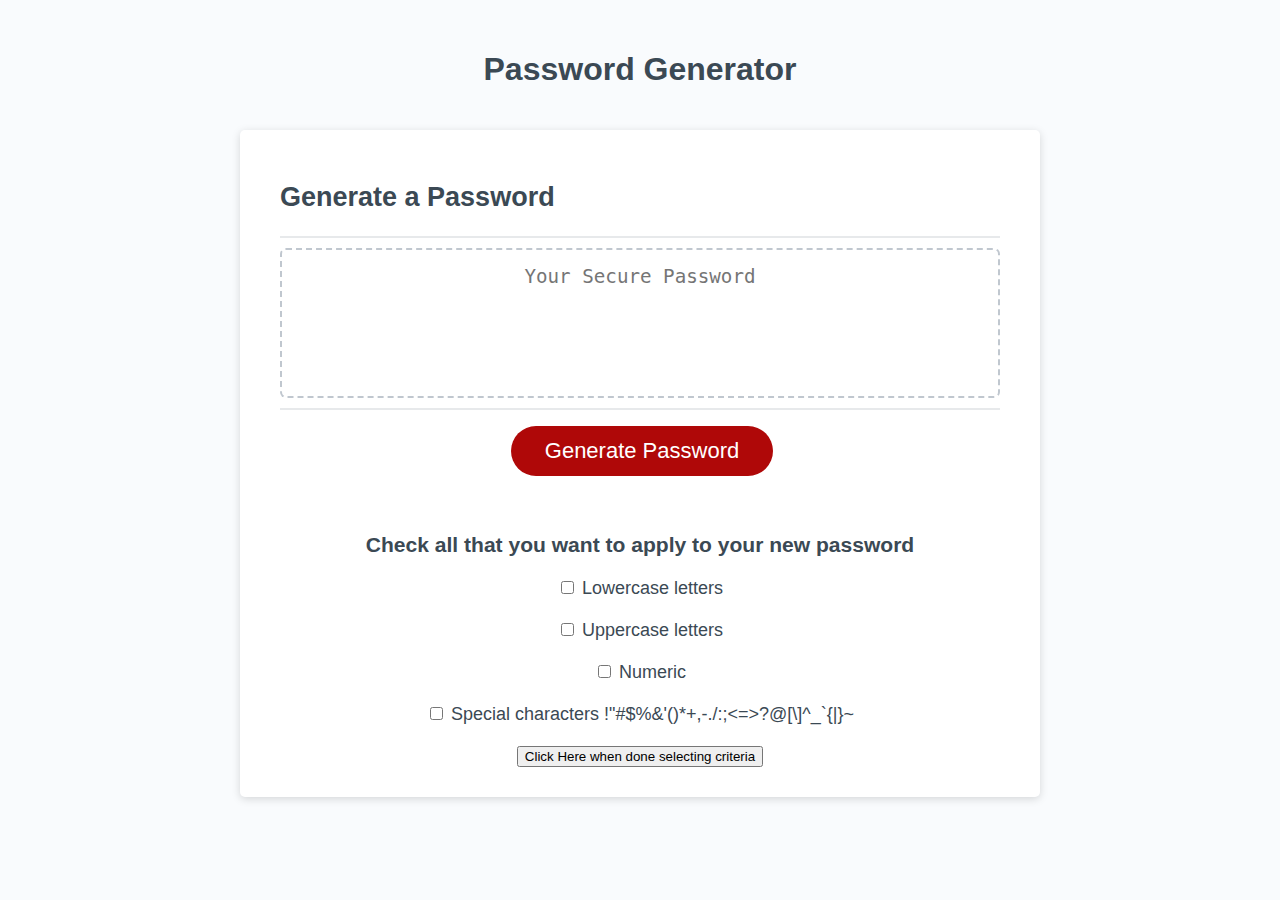
==== Develop/index.html @ 8677d4c4 "Initial code plus user checkboxes for password choices" ====
<!DOCTYPE html>
<html lang="en">
  <head>
    <meta charset="UTF-8" />
    <meta name="viewport" content="width=device-width, initial-scale=1.0" />
    <meta http-equiv="X-UA-Compatible" content="ie=edge" />
    <title>Password Generator</title>
    <link rel="stylesheet" href="style.css" />
  </head>

<!-- REQUIREMENTS
User Story
AS AN employee with access to sensitive data
I WANT to randomly generate a password that meets certain criteria
SO THAT I can create a strong password that provides greater security
Acceptance Criteria
GIVEN I need a new, secure password
WHEN I click the button to generate a password
THEN I am presented with a series of prompts for password criteria

1) GET user CRITERIA

2) Build a string, charSet, holding the possible characters the user wants

3) GET PASSWORD LENGTH
What length do you want for your new password (8-128? User inputs length.

4) GENERATE PASSWORD, newPswd from charSet
for let i=0, i<length, i++ {
  newPswd[i] = randomPick from charSet;

5) DISPLAY newPswd on screen

WHEN prompted for password criteria
THEN I select which criteria to include in the password
WHEN prompted for the length of the password
THEN I choose a length of at least 8 characters and no more than 128 characters
WHEN asked for character types to include in the password
THEN I confirm whether or not to include lowercase, uppercase, numeric, and/or special characters -->

  <body>
    <div class="wrapper">
      <header>
        <h1>Password Generator</h1>
      </header>
      <div class="card">
        <div class="card-header">
          <h2>Generate a Password</h2>
        </div>
        <div class="card-body">
          <textarea
            readonly
            id="password"
            placeholder="Your Secure Password"
            aria-label="Generated Password"
          ></textarea>
        </div>
        <div class="card-footer">
          <button onclick="displaychoices()" id="generate" class="btn">Generate Password</button> 
          <!-- Display choices when button clicked-->
          <div id="checkboxes"> 
            <form>
              <h3>Check all that you want to apply to your new password</h3>
               <!--/* X Lowercase letters a,b,c,d,e,f,g,h,I,j,k,l,m,n,o,p,q,r,s,t,u,v,w,x,y,z
            X Uppercase letters A,B,C,DD,E,F,G,H,I,J,K,L,M,N,O,P,Q,R,S,T,U,V,W,X,Y,Z
            X Numeric 0,1,2,3,4,5,6,7,8,9
            X Special Characters !"#$%&'()*+,-./:;<=>?@[\]^_`{|}~"
            */
              -->
              <label>
                <input type="checkbox" id="lowercase" name="criteria" value="lowercase"> Lowercase letters
              </label><br>
		          <label>
                <input type="checkbox" id="uppercase" name="criteria" value="uppercase"> Uppercase letters
              </label><br>
		          <label>
                <input type="checkbox" id="numeric" name="criteria" value="numeric"> Numeric
              </label><br>
		          <label>
                <input type="checkbox" id="special" name="criteria" value="special"> Special characters !"#$%&'()*+,-./:;<=>?@[\]^_`{|}~
              </label><br>
		          <button type="button" onclick="generatePassword()">Click Here when done selecting criteria</button>
            </form>

          </div>  
        </div>
      </div>
    </div>
    <script src="script.js"></script>
  </body>
</html>
---- Develop/style.css ----
*,
*::before,
*::after {
  box-sizing: border-box;
}

html,
body,
.wrapper {
  height: 100%;
  margin: 0;
  padding: 0;
}

body {
  font-family: sans-serif;
  background-color: #f9fbfd;
}

.wrapper {
  padding-top: 30px;
  padding-left: 20px;
  padding-right: 20px;
}

header {
  text-align: center;
  padding: 20px;
  padding-top: 0px;
  color: hsl(206, 17%, 28%);
}

.card {
  background-color: hsl(0, 0%, 100%);
  border-radius: 5px;
  border-width: 1px;
  box-shadow: rgba(0, 0, 0, 0.15) 0px 2px 8px 0px;
  color: hsl(206, 17%, 28%);
  font-size: 18px;
  margin: 0 auto;
  max-width: 800px;
  padding: 30px 40px;
}

.card-header::after {
  content: " ";
  display: block;
  width: 100%;
  background: #e7e9eb;
  height: 2px;
}

.card-body {
  min-height: 100px;
}

.card-footer {
  text-align: center;
}

.card-footer::before {
  content: " ";
  display: block;
  width: 100%;
  background: #e7e9eb;
  height: 2px;
}

.card-footer::after {
  content: " ";
  display: block;
  clear: both;
}

.btn {
  border: none;
  background-color: hsl(360, 91%, 36%);
  border-radius: 25px;
  box-shadow: rgba(0, 0, 0, 0.1) 0px 1px 6px 0px rgba(0, 0, 0, 0.2) 0px 1px 1px
    0px;
  color: hsl(0, 0%, 100%);
  display: inline-block;
  font-size: 22px;
  line-height: 22px;
  margin: 16px 16px 16px 20px;
  padding: 14px 34px;
  text-align: center;
  cursor: pointer;
}

btn:hover {
  background-color: aqua;
}
btn:active {
  box-shadow: #d2e313;
}

button[disabled] {
  cursor: default;
  background: #c0c7cf;
}

.float-right {
  float: right;
}

#password {
  -webkit-appearance: none;
  -moz-appearance: none;
  appearance: none;
  border: none;
  display: block;
  width: 100%;
  padding-top: 15px;
  padding-left: 15px;
  padding-right: 15px;
  padding-bottom: 85px;
  font-size: 1.2rem;
  text-align: center;
  margin-top: 10px;
  margin-bottom: 10px;
  border: 2px dashed #c0c7cf;
  border-radius: 6px;
  resize: none;
  overflow: hidden;
}

form {
	display: flex;
	flex-direction: column;
	align-items: center;
	margin-top: 20px;
}

@media (max-width: 690px) {
  .btn {
    font-size: 1rem;
    margin: 16px 0px 0px 0px;
    padding: 10px 15px;
  }

  #password {
    font-size: 1rem;
  }
}

@media (max-width: 500px) {
  .btn {
    font-size: 0.8rem;
  }
}
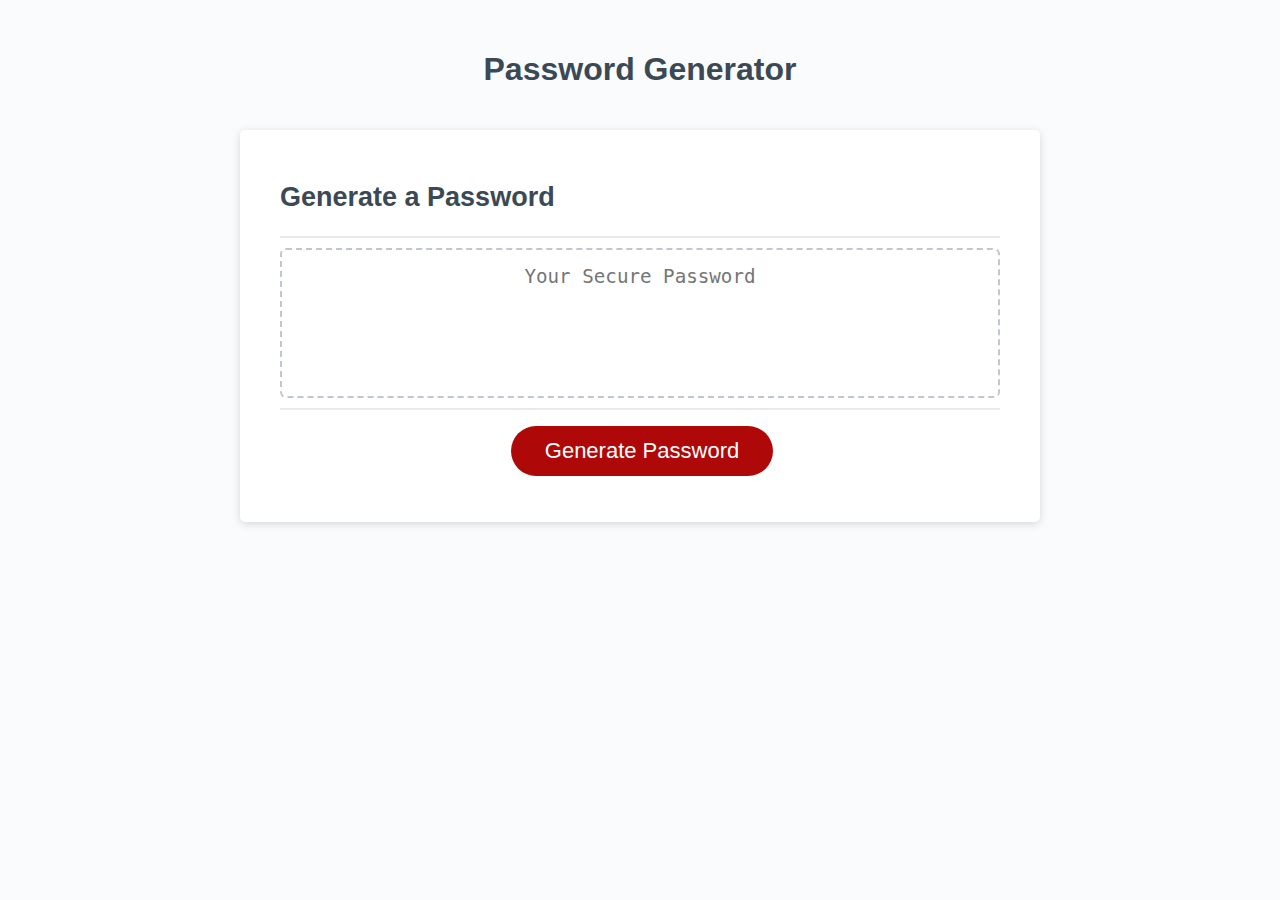
==== commit b0b7e794: "Rewrote function generate password to use prompts vs checkboxes" ====
--- a/Develop/index.html
+++ b/Develop/index.html
@@ -56,18 +56,18 @@
           ></textarea>
         </div>
         <div class="card-footer">
-          <button onclick="displaychoices()" id="generate" class="btn">Generate Password</button> 
+          <button id="generate" class="btn">Generate Password</button> 
           <!-- Display choices when button clicked-->
-          <div id="checkboxes"> 
-            <form>
+          <!-- <div id="checkboxes">  -->
+            <!-- <form>
               <h3>Check all that you want to apply to your new password</h3>
-               <!--/* X Lowercase letters a,b,c,d,e,f,g,h,I,j,k,l,m,n,o,p,q,r,s,t,u,v,w,x,y,z
-            X Uppercase letters A,B,C,DD,E,F,G,H,I,J,K,L,M,N,O,P,Q,R,S,T,U,V,W,X,Y,Z
+               <!--/* X Lowercase letters a,b,c,d,e,f,g,h,I,j,k,l,m,n,o,p,q,r,s,t,u,v,w,x,y,z -->
+            <!-- X Uppercase letters A,B,C,DD,E,F,G,H,I,J,K,L,M,N,O,P,Q,R,S,T,U,V,W,X,Y,Z
             X Numeric 0,1,2,3,4,5,6,7,8,9
             X Special Characters !"#$%&'()*+,-./:;<=>?@[\]^_`{|}~"
             */
-              -->
-              <label>
+              --> 
+              <!-- <label>
                 <input type="checkbox" id="lowercase" name="criteria" value="lowercase"> Lowercase letters
               </label><br>
 		          <label>
@@ -80,9 +80,10 @@
                 <input type="checkbox" id="special" name="criteria" value="special"> Special characters !"#$%&'()*+,-./:;<=>?@[\]^_`{|}~
               </label><br>
 		          <button type="button" onclick="generatePassword()">Click Here when done selecting criteria</button>
-            </form>
+            </form> -->
 
-          </div>  
+          <!-- </div>  
+          <p id="password"></p> -->
         </div>
       </div>
     </div>
